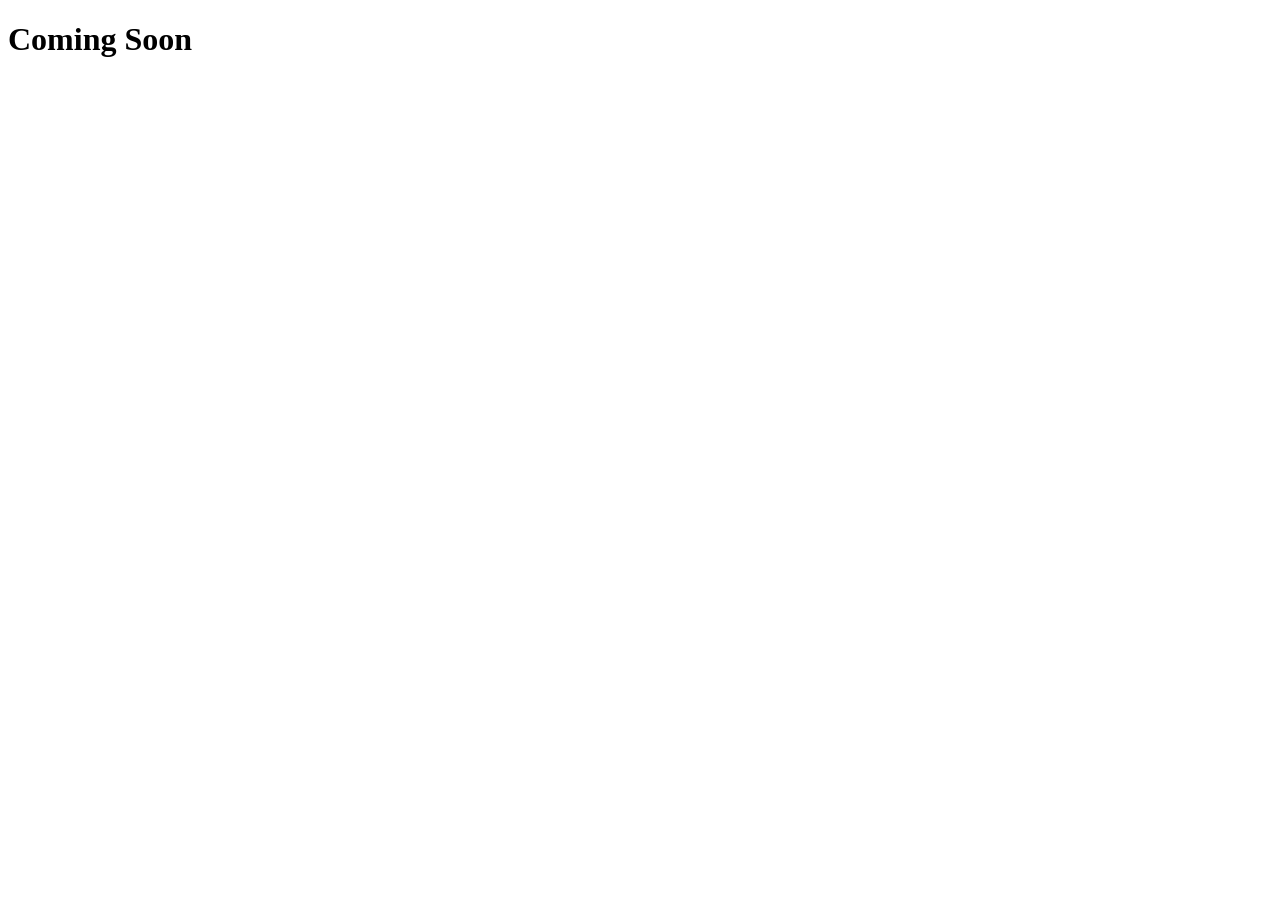
==== about.html @ 4eb4af2a "creating some pages" ====
<!doctype html>
<html lang="en">
  <head>
    <meta charset="UTF-8" />
    <meta name="viewport" content="width=device-width, initial-scale=1.0" />
    <title>About Me</title>
  </head>
  <body>
    <h1>Coming Soon</h1>
  </body>
</html>
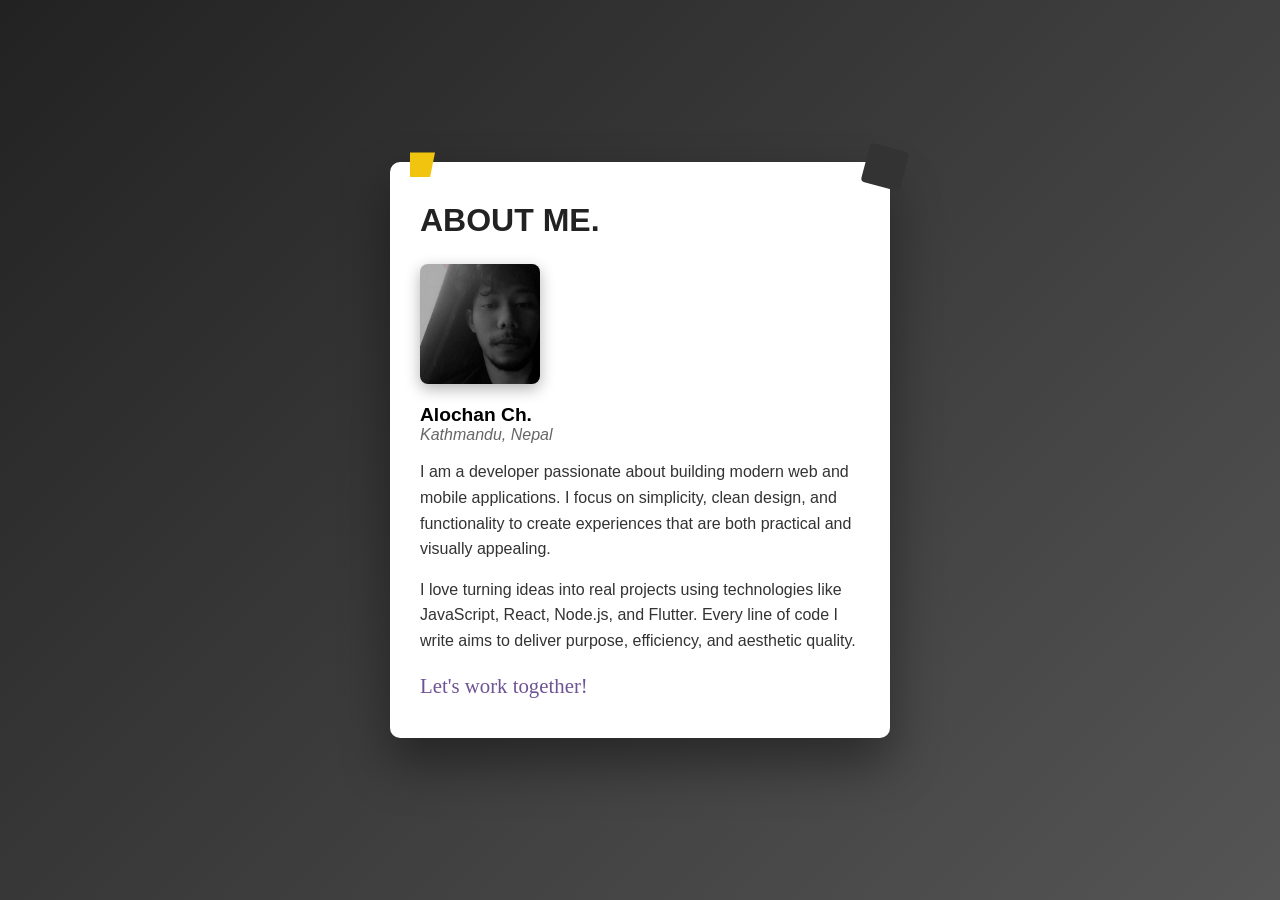
==== commit 84789e17: "added about me page" ====
--- a/about.html
+++ b/about.html
@@ -4,8 +4,36 @@
     <meta charset="UTF-8" />
     <meta name="viewport" content="width=device-width, initial-scale=1.0" />
     <title>About Me</title>
+    <link rel="stylesheet" href="about.css" />
   </head>
   <body>
-    <h1>Coming Soon</h1>
+    <div class="page-background">
+      <div class="about-card">
+        <div class="paper">
+          <h1>ABOUT ME.</h1>
+          <div class="photo">
+            <img src="/images/alochan_chaudhary.jpeg" alt="Alochan Chaudhary" />
+          </div>
+          <div class="info">
+            <p class="name">Alochan Ch.</p>
+            <p class="location">Kathmandu, Nepal</p>
+          </div>
+          <p class="description">
+            I am a developer passionate about building modern web and mobile
+            applications. I focus on simplicity, clean design, and functionality
+            to create experiences that are both practical and visually
+            appealing.
+          </p>
+          <p class="description">
+            I love turning ideas into real projects using technologies like
+            JavaScript, React, Node.js, and Flutter. Every line of code I write
+            aims to deliver purpose, efficiency, and aesthetic quality.
+          </p>
+          <p class="cta">Let's work together!</p>
+        </div>
+        <div class="clip"></div>
+        <div class="binder"></div>
+      </div>
+    </div>
   </body>
 </html>
--- a/about.css
+++ b/about.css
@@ -0,0 +1,119 @@
+/* Reset */
+* {
+  margin: 0;
+  padding: 0;
+  box-sizing: border-box;
+}
+
+body {
+  font-family: "Segoe UI", Tahoma, Geneva, Verdana, sans-serif;
+  background: linear-gradient(135deg, #222, #555);
+  display: flex;
+  justify-content: center;
+  align-items: center;
+  min-height: 100vh;
+}
+
+.page-background {
+  padding: 30px;
+}
+
+.about-card {
+  position: relative;
+  max-width: 500px;
+}
+
+.paper {
+  background: white;
+  padding: 40px 30px;
+  border-radius: 10px;
+  box-shadow: 0 25px 50px rgba(0, 0, 0, 0.4);
+  text-align: left;
+  position: relative;
+  overflow: hidden;
+}
+
+.paper h1 {
+  font-family: "Arial Black", sans-serif;
+  font-size: 2rem;
+  margin-bottom: 25px;
+  color: #222;
+}
+
+.photo {
+  width: 120px;
+  height: 120px;
+  margin-bottom: 20px;
+  overflow: hidden;
+  border-radius: 8px;
+  box-shadow: 0 5px 15px rgba(0, 0, 0, 0.3);
+}
+
+.photo img {
+  width: 100%;
+  height: 100%;
+  object-fit: cover;
+}
+
+.info .name {
+  font-weight: bold;
+  font-size: 1.2rem;
+}
+
+.info .location {
+  font-style: italic;
+  color: #666;
+  margin-bottom: 15px;
+}
+
+.description {
+  font-size: 1rem;
+  line-height: 1.6;
+  margin-bottom: 15px;
+  color: #333;
+}
+
+.cta {
+  font-family: "Brush Script MT", cursive;
+  font-size: 1.3rem;
+  margin-top: 20px;
+  color: #6e5494;
+}
+
+/* Clip and Binder */
+.clip {
+  position: absolute;
+  top: -10px;
+  left: 20px;
+  width: 25px;
+  height: 25px;
+  background: #f1c40f;
+  clip-path: polygon(0 0, 100% 0, 80% 100%, 0% 100%);
+}
+
+.binder {
+  position: absolute;
+  top: -15px;
+  right: -15px;
+  width: 40px;
+  height: 40px;
+  background: #333;
+  border-radius: 4px;
+  transform: rotate(15deg);
+}
+
+/* Responsive */
+@media (max-width: 500px) {
+  .paper {
+    padding: 30px 20px;
+  }
+
+  .photo {
+    width: 100px;
+    height: 100px;
+  }
+
+  .paper h1 {
+    font-size: 1.7rem;
+  }
+}
